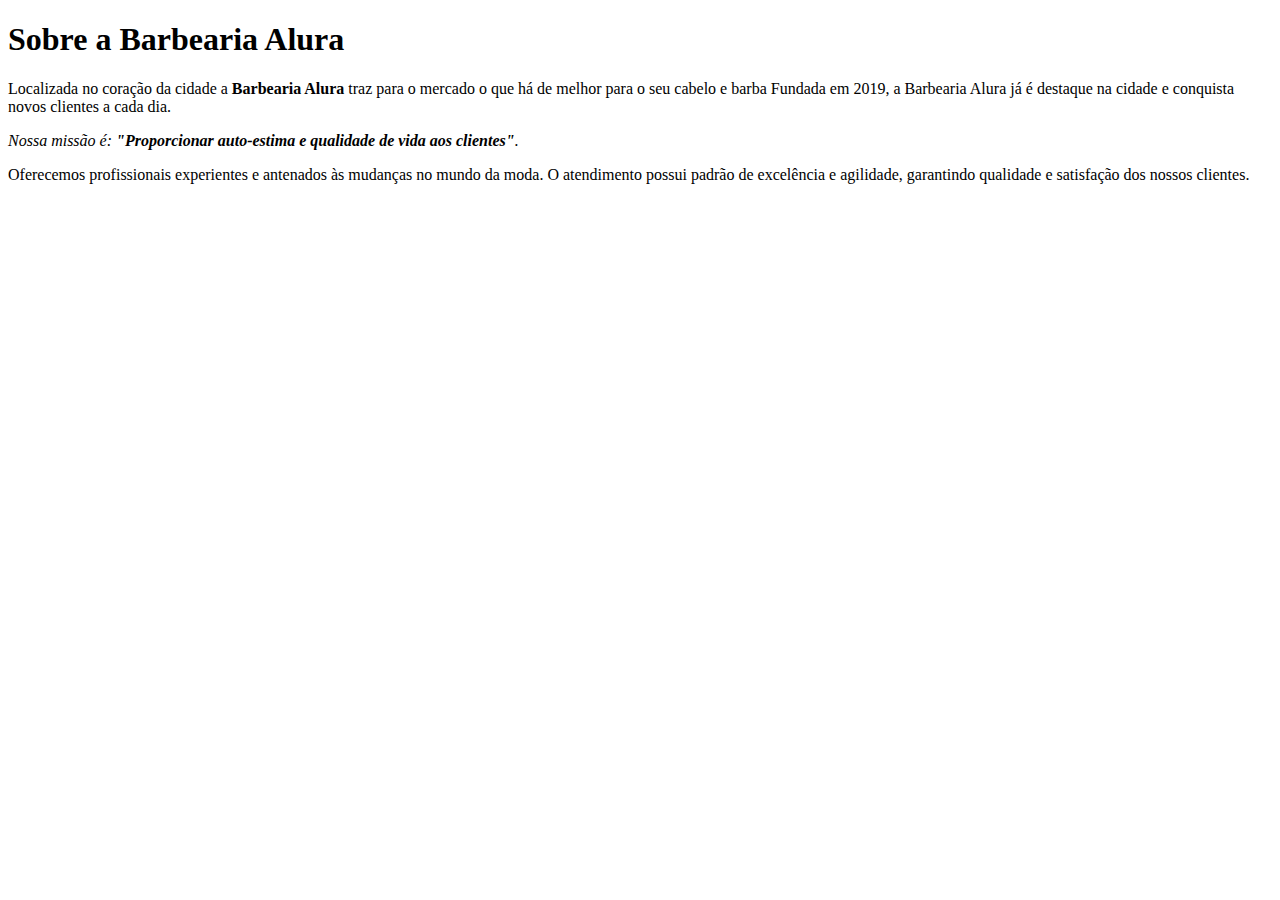
==== index.html @ 6e783c5d ":tada: commit inicial" ====
<!DOCTYPE html>
<html lang="pt-br">
<head>
    <meta charset="UTF-8">
    <title>Barbearia Alura</title>
</head>
<body>
    <h1>Sobre a Barbearia Alura</h1>
    <p>Localizada no coração da cidade a <strong>Barbearia Alura</strong> traz para o mercado o que há de melhor para o seu cabelo e barba Fundada em 2019, a Barbearia Alura já é destaque na cidade e conquista novos clientes a cada dia.</p>

    <p><em>Nossa missão é: <strong>"Proporcionar auto-estima e qualidade de vida aos clientes"</strong>.</em></p>

    <p>Oferecemos profissionais experientes e antenados às mudanças no mundo da moda. O atendimento possui padrão de excelência e agilidade, garantindo qualidade e satisfação dos nossos clientes.</p>

</body>
</html>
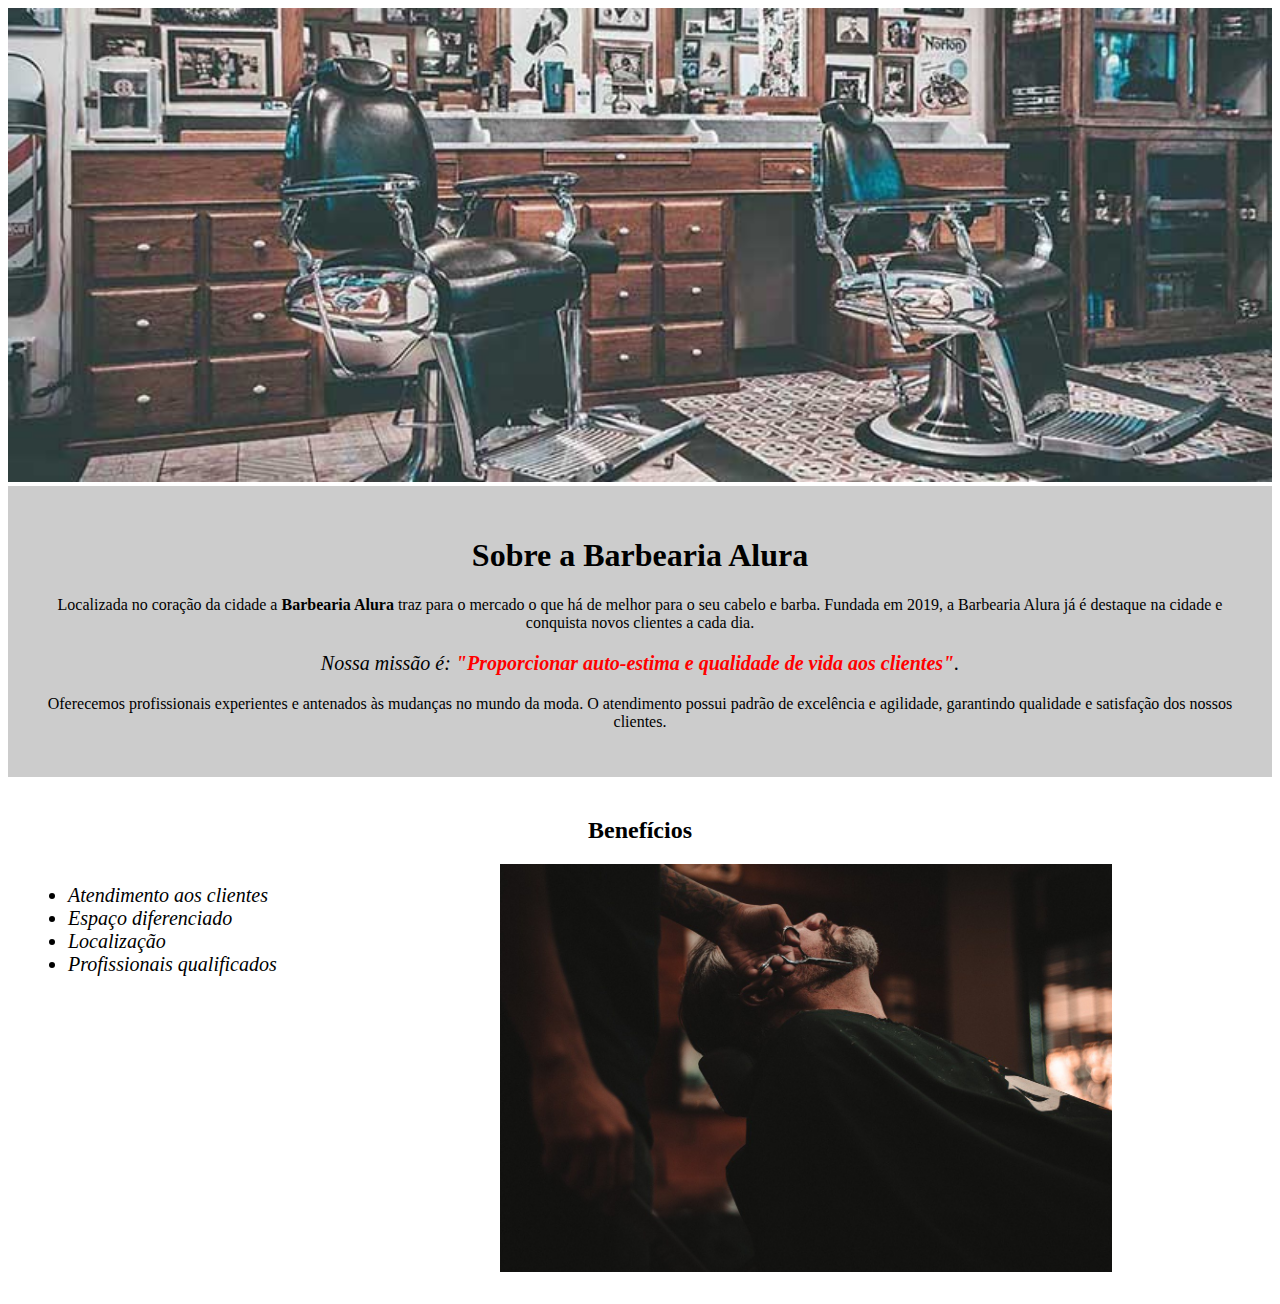
==== commit ba2753f7: ":tada: update" ====
--- a/index.html
+++ b/index.html
@@ -1,16 +1,33 @@
 <!DOCTYPE html>
 <html lang="pt-br">
+
 <head>
     <meta charset="UTF-8">
     <title>Barbearia Alura</title>
+    <link rel="stylesheet" href="style.css">
+
 </head>
+
 <body>
-    <h1>Sobre a Barbearia Alura</h1>
-    <p>Localizada no coração da cidade a <strong>Barbearia Alura</strong> traz para o mercado o que há de melhor para o seu cabelo e barba Fundada em 2019, a Barbearia Alura já é destaque na cidade e conquista novos clientes a cada dia.</p>
+    <img id="banner" src="./assets/banner.jpg">
+    <div class="principal">
+        <h1>Sobre a Barbearia Alura</h1>
 
-    <p><em>Nossa missão é: <strong>"Proporcionar auto-estima e qualidade de vida aos clientes"</strong>.</em></p>
+        <p>Localizada no coração da cidade a <strong>Barbearia Alura</strong> traz para o mercado o que há de melhor para o seu cabelo e barba. Fundada em 2019, a Barbearia Alura já é destaque na cidade e conquista novos clientes a cada dia.</p>
+        
+        <p id="missao"><em>Nossa missão é: <strong>"Proporcionar auto-estima e qualidade de vida aos clientes"</strong>.</em></p>
 
-    <p>Oferecemos profissionais experientes e antenados às mudanças no mundo da moda. O atendimento possui padrão de excelência e agilidade, garantindo qualidade e satisfação dos nossos clientes.</p>
-
+        <p>Oferecemos profissionais experientes e antenados às mudanças no mundo da moda. O atendimento possui padrão de excelência e agilidade, garantindo qualidade e satisfação dos nossos clientes.</p>
+    </div>
+    <div class="beneficios">
+        <h2>Benefícios</h2>
+        <ul>
+            <li class="itens">Atendimento aos clientes</li>
+            <li class="itens">Espaço diferenciado</li>
+            <li class="itens">Localização</li>
+            <li class="itens">Profissionais qualificados</li>
+        </ul>
+        <img src="./assets/beneficios.jpg" class="imgbeneficios">
+    </div>
 </body>
 </html>--- a/style.css
+++ b/style.css
@@ -0,0 +1,50 @@
+
+#banner {
+    width: 100%;
+}
+
+.principal {
+    background: #CCCCCC;
+    padding: 30px;
+}
+
+h1 {
+    text-align:center;
+}
+
+p {
+    text-align: center;
+}
+
+#missao {
+    font-size: 20px
+}
+
+em strong {
+    color: #FF0000
+}
+
+.itens {
+    font-style: italic;
+}
+
+.beneficios {
+    background: #FFFFFF;
+    padding: 20px;
+}
+
+h2 {
+    text-align: center;
+}
+
+ul {
+    display: inline-block;
+    vertical-align: top;
+    width: 20%;
+    margin-right: 15% ;
+    font-size: 20px;
+}
+
+.imgbeneficios {
+    width: 50%;
+}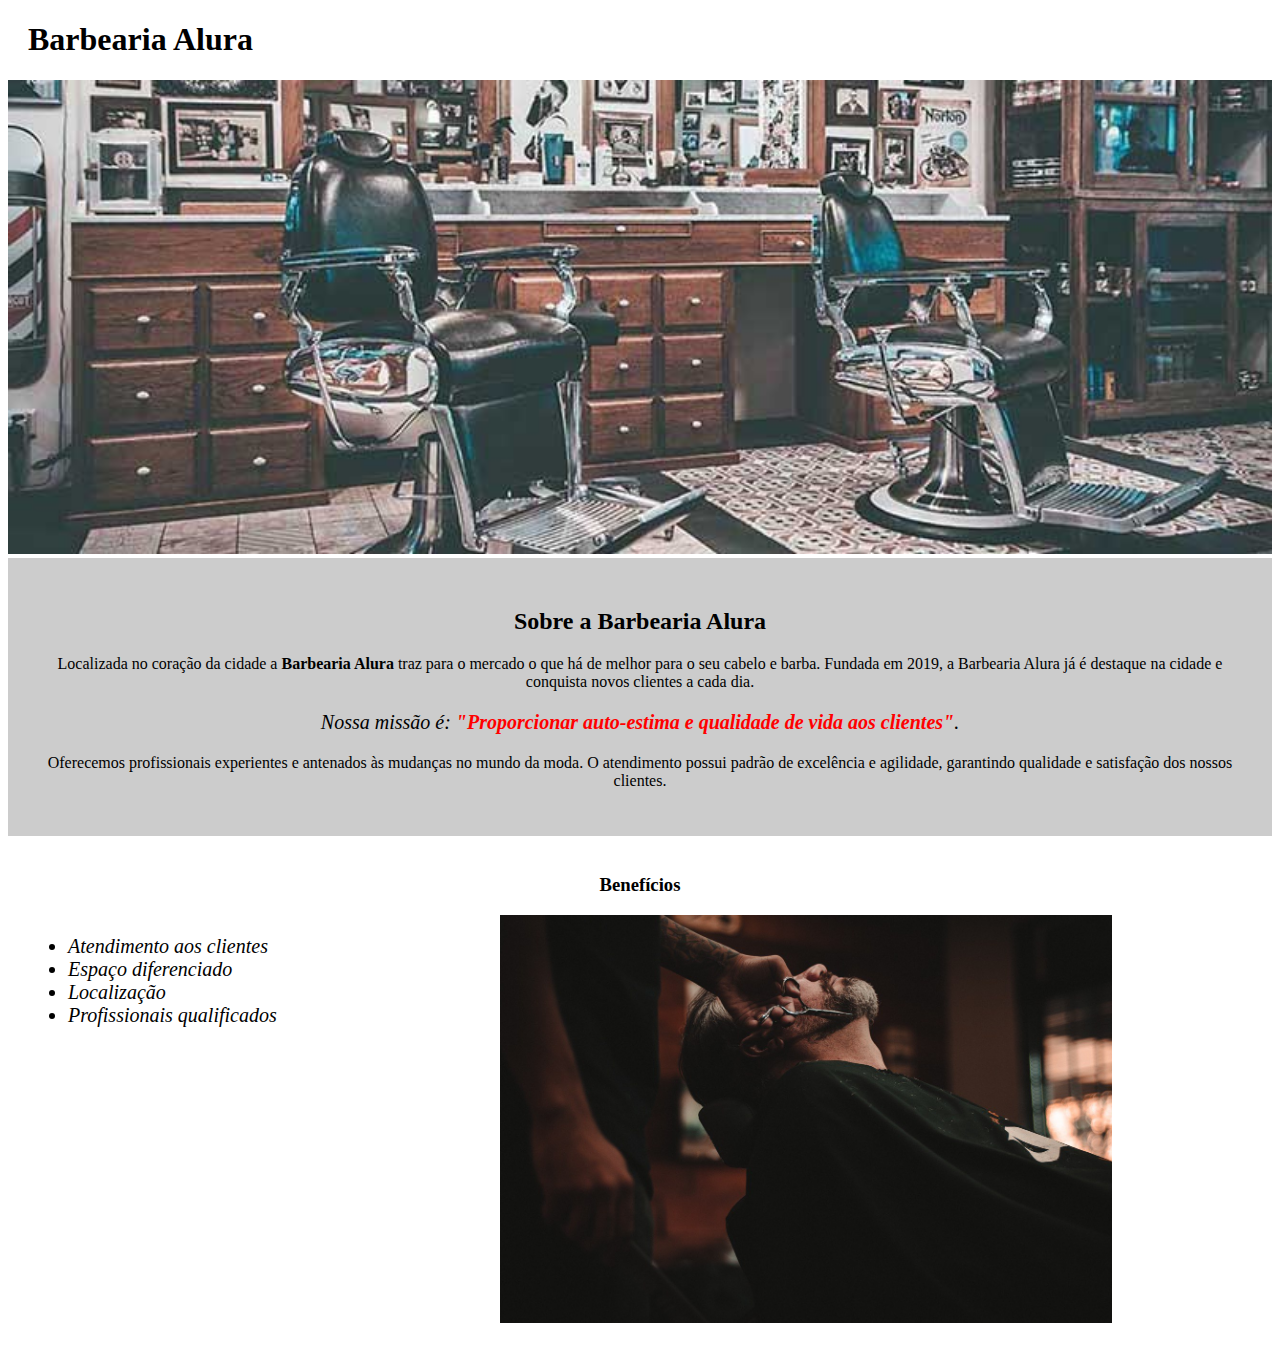
==== commit 8d21b560: ":books: update" ====
--- a/index.html
+++ b/index.html
@@ -9,9 +9,12 @@
 </head>
 
 <body>
+    <header>
+        <h1 class="titulo-principal">Barbearia Alura</h1>
+    </header>
     <img id="banner" src="./assets/banner.jpg">
     <div class="principal">
-        <h1>Sobre a Barbearia Alura</h1>
+        <h2 class="titulo-centralizado">Sobre a Barbearia Alura</h1>
 
         <p>Localizada no coração da cidade a <strong>Barbearia Alura</strong> traz para o mercado o que há de melhor para o seu cabelo e barba. Fundada em 2019, a Barbearia Alura já é destaque na cidade e conquista novos clientes a cada dia.</p>
         
@@ -20,7 +23,7 @@
         <p>Oferecemos profissionais experientes e antenados às mudanças no mundo da moda. O atendimento possui padrão de excelência e agilidade, garantindo qualidade e satisfação dos nossos clientes.</p>
     </div>
     <div class="beneficios">
-        <h2>Benefícios</h2>
+        <h3 class="titulo-centralizado">Benefícios</h2>
         <ul>
             <li class="itens">Atendimento aos clientes</li>
             <li class="itens">Espaço diferenciado</li>
--- a/style.css
+++ b/style.css
@@ -8,7 +8,10 @@
     padding: 30px;
 }
 
-h1 {
+.titulo-principal {
+    padding-left: 20px;
+}
+.titulo-centralizado {
     text-align:center;
 }
 
@@ -33,9 +36,6 @@
     padding: 20px;
 }
 
-h2 {
-    text-align: center;
-}
 
 ul {
     display: inline-block;
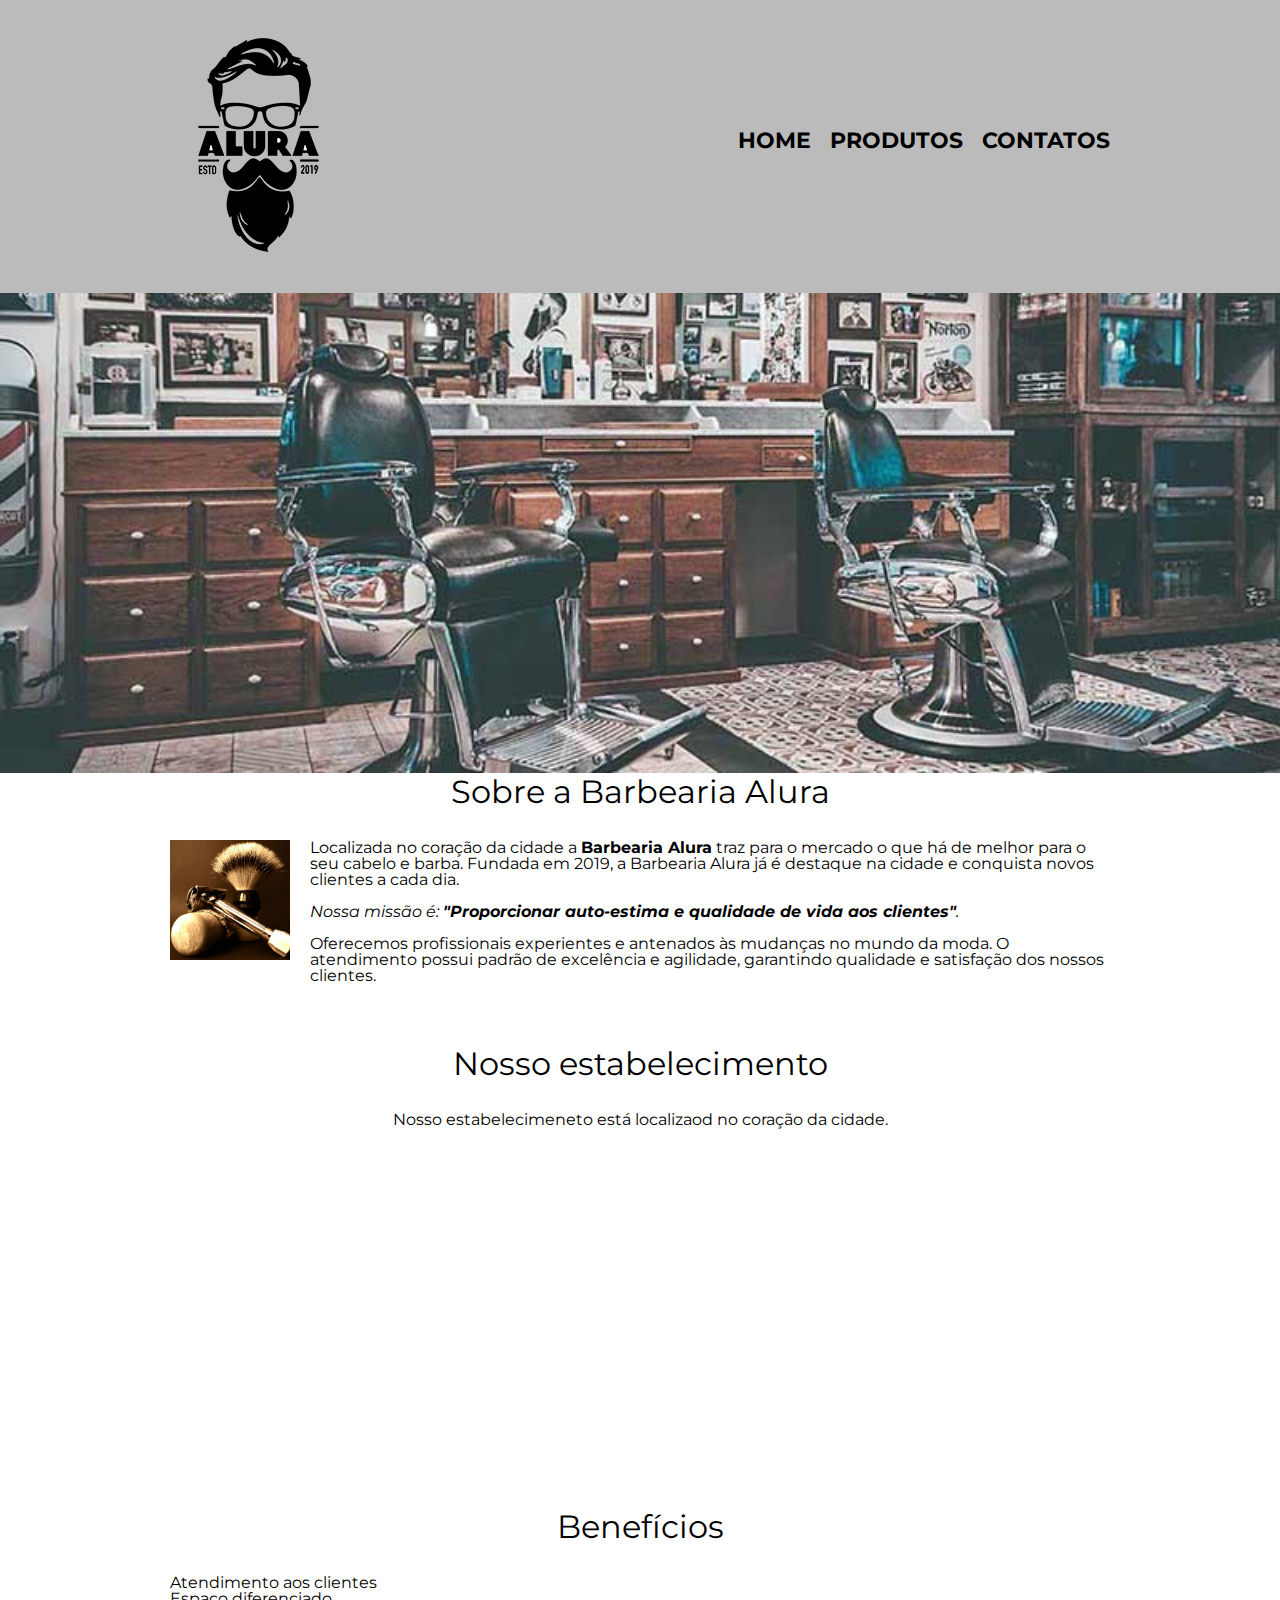
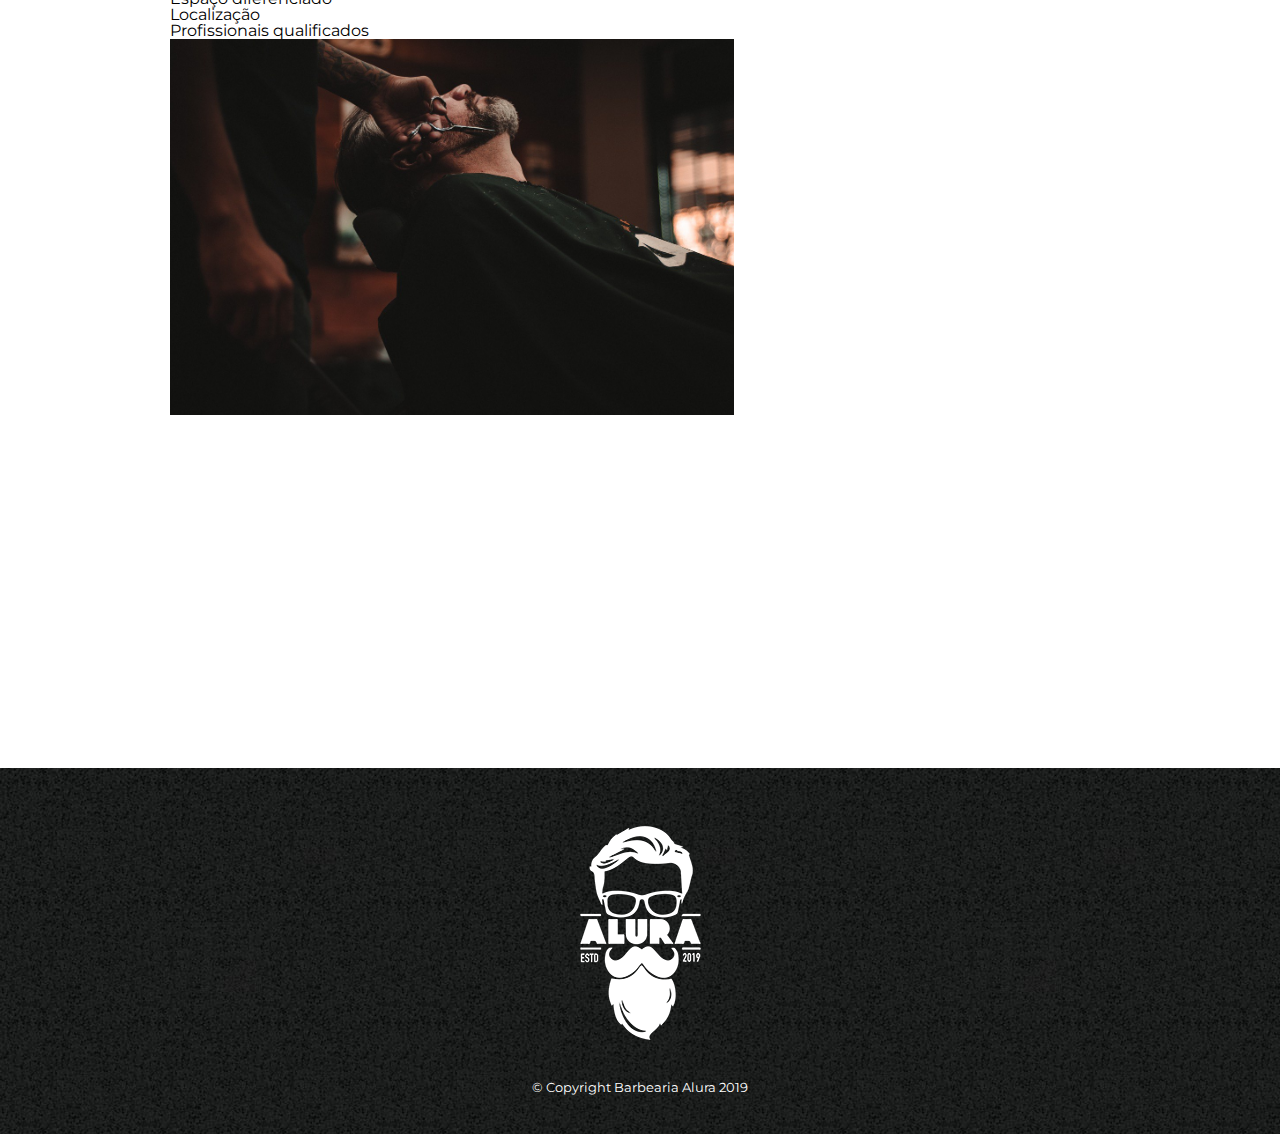
==== commit 8a71fe68: ":books: update" ====
--- a/index.html
+++ b/index.html
@@ -4,33 +4,83 @@
 <head>
     <meta charset="UTF-8">
     <title>Barbearia Alura</title>
+    <link rel="stylesheet" href="reset.css">
     <link rel="stylesheet" href="style.css">
+    <link rel="preconnect" href="https://fonts.googleapis.com">
+    <link rel="preconnect" href="https://fonts.gstatic.com" crossorigin>
+    <link href="https://fonts.googleapis.com/css2?family=Montserrat:wght@300&display=swap" rel="stylesheet">
 
 </head>
 
 <body>
     <header>
-        <h1 class="titulo-principal">Barbearia Alura</h1>
+        <div class="caixa">
+            <h1>
+                <img src="./assets/logo.png">
+
+                <nav>
+                    <ul>
+                        <li><a href="index.html">Home</a></li>
+                        <li><a href="produtos.html">Produtos</a></li>
+                        <li><a href="contatos.html">Contatos</a></li>
+                    </ul>
+                </nav>
+
+            </h1>
+        </div>
     </header>
-    <img id="banner" src="./assets/banner.jpg">
-    <div class="principal">
-        <h2 class="titulo-centralizado">Sobre a Barbearia Alura</h1>
+    <img class="banner" src="./assets/banner.jpg">
+    <main>
+        <section class="principal">
+            <h2 class="titulo-principal">Sobre a Barbearia Alura</h2>
 
-        <p>Localizada no coração da cidade a <strong>Barbearia Alura</strong> traz para o mercado o que há de melhor para o seu cabelo e barba. Fundada em 2019, a Barbearia Alura já é destaque na cidade e conquista novos clientes a cada dia.</p>
-        
-        <p id="missao"><em>Nossa missão é: <strong>"Proporcionar auto-estima e qualidade de vida aos clientes"</strong>.</em></p>
+            <img class="utensilios" src="./assets/utensilios.jpg" alt="Utensilios de um barbeiro">
 
-        <p>Oferecemos profissionais experientes e antenados às mudanças no mundo da moda. O atendimento possui padrão de excelência e agilidade, garantindo qualidade e satisfação dos nossos clientes.</p>
-    </div>
-    <div class="beneficios">
-        <h3 class="titulo-centralizado">Benefícios</h2>
-        <ul>
-            <li class="itens">Atendimento aos clientes</li>
-            <li class="itens">Espaço diferenciado</li>
-            <li class="itens">Localização</li>
-            <li class="itens">Profissionais qualificados</li>
-        </ul>
-        <img src="./assets/beneficios.jpg" class="imgbeneficios">
-    </div>
+            <p>Localizada no coração da cidade a <strong>Barbearia Alura</strong> traz para o mercado o que há de melhor
+                para o seu cabelo e barba. Fundada em 2019, a Barbearia Alura já é destaque na cidade e conquista novos
+                clientes a cada dia.</p>
+
+            <p id="missao"><em>Nossa missão é: <strong>"Proporcionar auto-estima e qualidade de vida aos
+                        clientes"</strong>.</em></p>
+
+            <p>Oferecemos profissionais experientes e antenados às mudanças no mundo da moda. O atendimento possui
+                padrão de excelência e agilidade, garantindo qualidade e satisfação dos nossos clientes.</p>
+        </section>
+
+        <section class="mapa">
+            <h3 class="titulo-principal">Nosso estabelecimento</h3>
+            <p>Nosso estabelecimeneto está localizaod no coração da cidade.</p>
+
+            <iframe
+                src="https://www.google.com/maps/embed?pb=!1m18!1m12!1m3!1d935857.8815438333!2d-47.47953598353182!3d-23.61527438426329!2m3!1f0!2f0!3f0!3m2!1i1024!2i768!4f13.1!3m3!1m2!1s0x94ce5a2b2ed7f3a1%3A0xab35da2f5ca62674!2sAlura%20-%20Escola%20Online%20de%20Tecnologia!5e0!3m2!1spt-BR!2sbr!4v1677510448313!5m2!1spt-BR!2sbr"
+                width="100%" height="300" style="border:0;" allowfullscreen="" loading="lazy"
+                referrerpolicy="no-referrer-when-downgrade"></iframe>
+        </section>
+
+        <section class="beneficios">
+            <h3 class="titulo-principal">Benefícios</h3>
+            <ul>
+                <li class="itens">Atendimento aos clientes</li>
+                <li class="itens">Espaço diferenciado</li>
+                <li class="itens">Localização</li>
+                <li class="itens">Profissionais qualificados</li>
+            </ul>
+            <img src="./assets/beneficios.jpg" class="imgbeneficios">
+
+            <div class="video">
+                <iframe width="560" height="315" src="https://www.youtube.com/embed/wcVVXUV0YUY"
+                    title="YouTube video player" frameborder="0"
+                    allow="accelerometer; autoplay; clipboard-write; encrypted-media; gyroscope; picture-in-picture; web-share"
+                    allowfullscreen>
+                </iframe>
+            </div>
+        </section>
+    </main>
+
+    <footer>
+        <img src="./assets/logo-branco.png">
+        <p class="copyright">&copy; Copyright Barbearia Alura 2019</p>
+    </footer>
 </body>
+
 </html>--- a/style.css
+++ b/style.css
@@ -1,50 +1,221 @@
-
-#banner {
-    width: 100%;
-}
-
-.principal {
-    background: #CCCCCC;
-    padding: 30px;
-}
+body {
+    font-family: 'Montserrat', sans-serif;
+}
+
+header {
+    background: #BBBBBB;
+    padding: 20px 0; 
+}
+
+.caixa {
+    position: relative;
+    width: 940px;
+    margin: 0 auto;
+}
+
+nav {
+    position: absolute;
+    top: 110px;
+    right: 0;
+}
+
+
+nav li {
+    display: inline;
+    margin: 0 0 0 15px;
+}
+
+
+
+nav a {
+    text-transform: uppercase;
+    color: #000000;
+    font-weight: bold;
+    font-size: 22px;
+    text-decoration: none; 
+
+}
+
+nav a:hover {
+    color: #C78C19;
+    text-decoration: underline;
+} 
+
+.produtos {
+    width: 940px;
+    margin: 0 auto;
+    padding: 50px 0;
+}
+
+
+.produtos  li {
+    display: inline-block;
+    text-align: center;
+    width: 30%;
+    vertical-align: top;
+    margin: 0 1.5%;
+    padding: 30px 20px;
+    box-sizing: border-box;
+    border: 2px solid #000000;
+    border-radius: 10px;
+
+}
+
+.produtos li:hover {
+    border-color: #C78C19;
+}
+
+
+.produtos li:active {
+    border-color: #088C19
+}
+
+
+.produtos li:hover h2 {
+    font-size: 34px;
+}
+
+
+.produtos h2 {
+    font-size: 30px;
+    font-weight: bold;
+}
+
+.produto-descricao {
+    font-size: 18px;
+
+}
+
+.produto-preco {
+    font-size: 22px;
+    font-weight: bold;
+    margin-top: 10px;
+}
+
+
+footer {
+    text-align: center;
+    background: url("./assets/bg.jpg");
+    padding: 40px 0;
+
+}
+
+
+.copyright {
+    color: #FFFFFF;
+    font-size: 13px;
+    margin: 20px 0 0 ;
+}
+
+main {
+    width: 940px;
+    margin: 0 auto;
+}
+
+form {
+    margin: 40px 0;
+
+}
+
+form label, form legend {
+    display: block;
+    font-size: 20px;
+    margin: 0 0 10px;
+}
+
+.input-padrao {
+    display: block;
+    margin: 0 0 20px;
+    padding: 10px 25px;
+    width: 50%;
+}
+
+.checkbox {
+    margin: 20px;
+}
+
+
+.enviar {
+    width: 40%;
+    padding: 15px 0;
+    background: orange;
+    color: white;
+    font-weight: bold;
+    font-size: 18px;
+    border: none;
+    border-radius: 5px;
+    transition: 1s all;
+    cursor: pointer;
+    
+}
+
+.enviar:hover {
+    background: darkorange;
+    transform: scale(1.2);
+}
+
+table {
+    margin: 20px 0 40px;
+    
+}
+
+thead {
+    background: #555555;
+    color: white;
+    font-weight: bold;
+}
+
+td, th {
+    border: 1px solid #000000;
+    padding: 8px 15px;
+}
+
+/* css da página inicial */
+.banner {
+    width: 100%
+}
+
 
 .titulo-principal {
-    padding-left: 20px;
-}
-.titulo-centralizado {
-    text-align:center;
-}
-
-p {
-    text-align: center;
-}
-
-#missao {
-    font-size: 20px
-}
-
-em strong {
-    color: #FF0000
-}
-
-.itens {
+    text-align: center;
+    font-size: 2em;
+    margin: 0 0 1em;
+    clear: left;
+}
+
+.principal p {
+    margin: 0 0 1em;
+}
+
+.principal strong {
+    font-weight: bold;
+}
+
+.principal em {
     font-style: italic;
 }
 
-.beneficios {
-    background: #FFFFFF;
-    padding: 20px;
-}
-
-
-ul {
-    display: inline-block;
-    vertical-align: top;
-    width: 20%;
-    margin-right: 15% ;
-    font-size: 20px;
+
+.utensilios {
+    width: 120px;
+    float: left;
+    margin: 0 20px 20px 0;
 }
 
 .imgbeneficios {
-    width: 50%;
+    width: 60%;
+}
+
+.mapa {
+    padding: 3em 0;
+}
+
+.mapa p {
+    margin: 0 0 2em;
+    text-align: center;
+}
+
+.video {
+    width: 560px;
+    margin: 1em auto;
 }